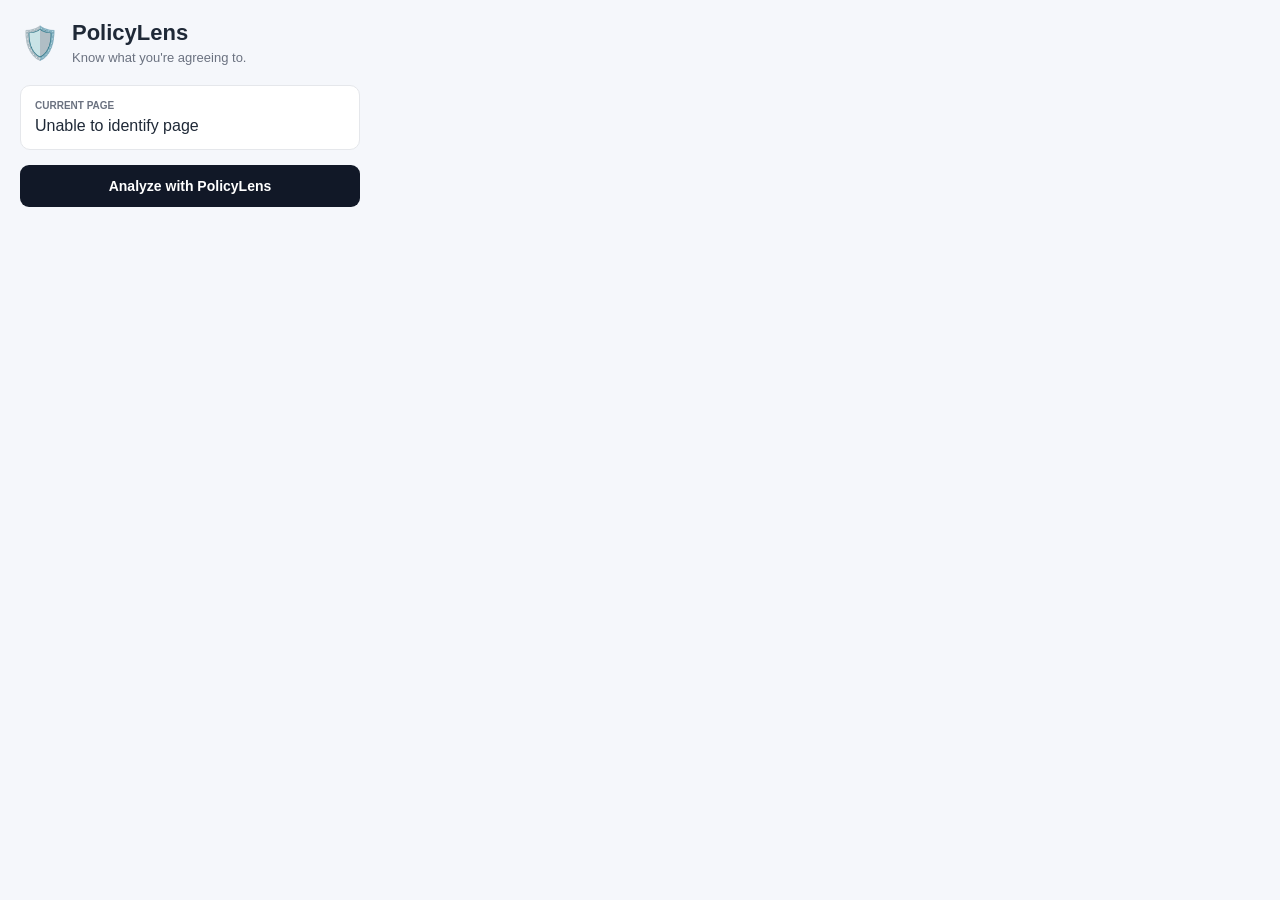
==== PolicyLens/web extension/popup/index.html @ f6df0004 "version history updated frontend" ====
<!DOCTYPE html>
<html lang="en">

<head>

    <meta charset="UTF-8">

    <meta
        name="viewport"
        content="width=device-width, initial-scale=1.0"
    >

    <title>PolicyLens</title>

    <link
        rel="stylesheet"
        href="style.css"
    >

</head>


<body>

    <div class="container">


        <!-- HEADER -->

        <header>

            <div class="logo">
                🛡️
            </div>

            <div>

                <h1>
                    PolicyLens
                </h1>

                <p>
                    Know what you're agreeing to.
                </p>

            </div>

        </header>



        <!-- CURRENT PAGE -->

        <div class="page-info">

            <span class="label">
                CURRENT PAGE
            </span>

            <div id="page-name">
                Loading page info...
            </div>

            <div
                id="site-badge"
                class="site-badge hidden"
            >
            </div>

        </div>



        <!-- ANALYZE BUTTON -->

        <button id="analyze-btn">
            Analyze with PolicyLens
        </button>



        <!-- STATUS -->

        <div id="status">
        </div>



        <!-- RESULTS -->

        <div
            id="results"
            class="hidden"
        >


            <!-- POLICY SUMMARY -->

            <h2>
                Policy Information
            </h2>

            <div id="summary-line" class="summary-line">
            </div>


            <!-- DYNAMIC POLICY CARDS -->

            <div id="cards-container">
            </div>



            <!-- IMPORTANT INFORMATION -->

            <div class="warning">

                <h3>
                    ⚠️ Things you should know
                </h3>

                <ul id="warning-list">
                </ul>

            </div>



            <!-- RELEVANT POLICY LINKS -->

            <div class="links-section">

                <h3>
                    🔗 Relevant Policy Links
                </h3>

                <div id="links-container">
                </div>

            </div>



            <!-- EXTRACTION DETAILS -->

            <details class="debug-section">

                <summary>
                    Extraction Details
                </summary>


                <div id="stats">
                </div>


                <pre id="raw-output">
                </pre>

            </details>


        </div>


    </div>


    <!-- POPUP JAVASCRIPT -->

    <script src="popup.js"></script>

</body>

</html>
---- PolicyLens/web extension/popup/style.css ----
* {
    box-sizing: border-box;
}

body {
    margin: 0;
    width: 380px;
    font-family: Arial, sans-serif;
    background: #f5f7fb;
    color: #1f2937;
}

.container {
    padding: 20px;
}

header {
    display: flex;
    align-items: center;
    gap: 12px;
    margin-bottom: 20px;
}

.logo {
    font-size: 32px;
}

h1 {
    margin: 0;
    font-size: 22px;
}

header p {
    margin: 4px 0 0;
    color: #6b7280;
    font-size: 13px;
}

.page-info {
    background: white;
    border: 1px solid #e5e7eb;
    border-radius: 10px;
    padding: 14px;
    margin-bottom: 15px;
}

.label {
    display: block;
    font-size: 10px;
    font-weight: bold;
    color: #6b7280;
    margin-bottom: 6px;
}

.site-badge {
    display: inline-block;
    margin-top: 8px;
    padding: 3px 9px;
    border-radius: 20px;
    font-size: 10px;
    font-weight: bold;
    background: #eef2ff;
    color: #4338ca;
}

.summary-line {
    font-size: 12px;
    color: #6b7280;
    margin: 6px 0 10px;
}

.more-note {
    margin: 6px 0 0;
    font-size: 11px;
    color: #9ca3af;
    font-style: italic;
}

button {
    width: 100%;
    padding: 13px;
    border: none;
    border-radius: 9px;
    background: #111827;
    color: white;
    font-size: 14px;
    font-weight: bold;
    cursor: pointer;
}

button:hover {
    opacity: 0.9;
}

.hidden {
    display: none;
}

#status {
    margin-top: 10px;
    font-size: 12px;
    color: #6b7280;
}

h2 {
    margin-top: 22px;
    font-size: 15px;
}

.policy-card {
    background: white;
    border: 1px solid #e5e7eb;
    border-radius: 10px;
    padding: 14px;
    margin-bottom: 10px;
}

.card-top {
    display: flex;
    justify-content: space-between;
    align-items: center;
}

.policy-card p {
    margin: 8px 0 0;
    color: #4b5563;
    font-size: 13px;
}

.badge {
    padding: 4px 7px;
    border-radius: 20px;
    font-size: 9px;
    font-weight: bold;
}

.safe {
    background: #dcfce7;
    color: #166534;
}

.attention {
    background: #fef3c7;
    color: #92400e;
}

.warning {
    margin-top: 15px;
    padding: 15px;
    border-radius: 10px;
    background: #fff7ed;
    border: 1px solid #fed7aa;
}

.warning h3 {
    margin-top: 0;
    font-size: 14px;
}

.warning li {
    margin-bottom: 7px;
    font-size: 12px;
    line-height: 1.4;
}

.links-section {
    margin-top: 18px;
}

.links-section h3 {
    font-size: 14px;
}

.policy-link {
    display: block;
    background: white;
    border: 1px solid #e5e7eb;
    border-radius: 8px;
    padding: 10px;
    margin-bottom: 7px;
    font-size: 12px;
}

.policy-link a {
    color: #2563eb;
    text-decoration: none;
}

.debug-section {
    margin-top: 18px;
    font-size: 12px;
}

#stats {
    margin-top: 10px;
    line-height: 1.6;
}

#raw-output {
    max-height: 250px;
    overflow: auto;
    background: #111827;
    color: #e5e7eb;
    padding: 10px;
    border-radius: 8px;
    font-size: 9px;
    white-space: pre-wrap;
}
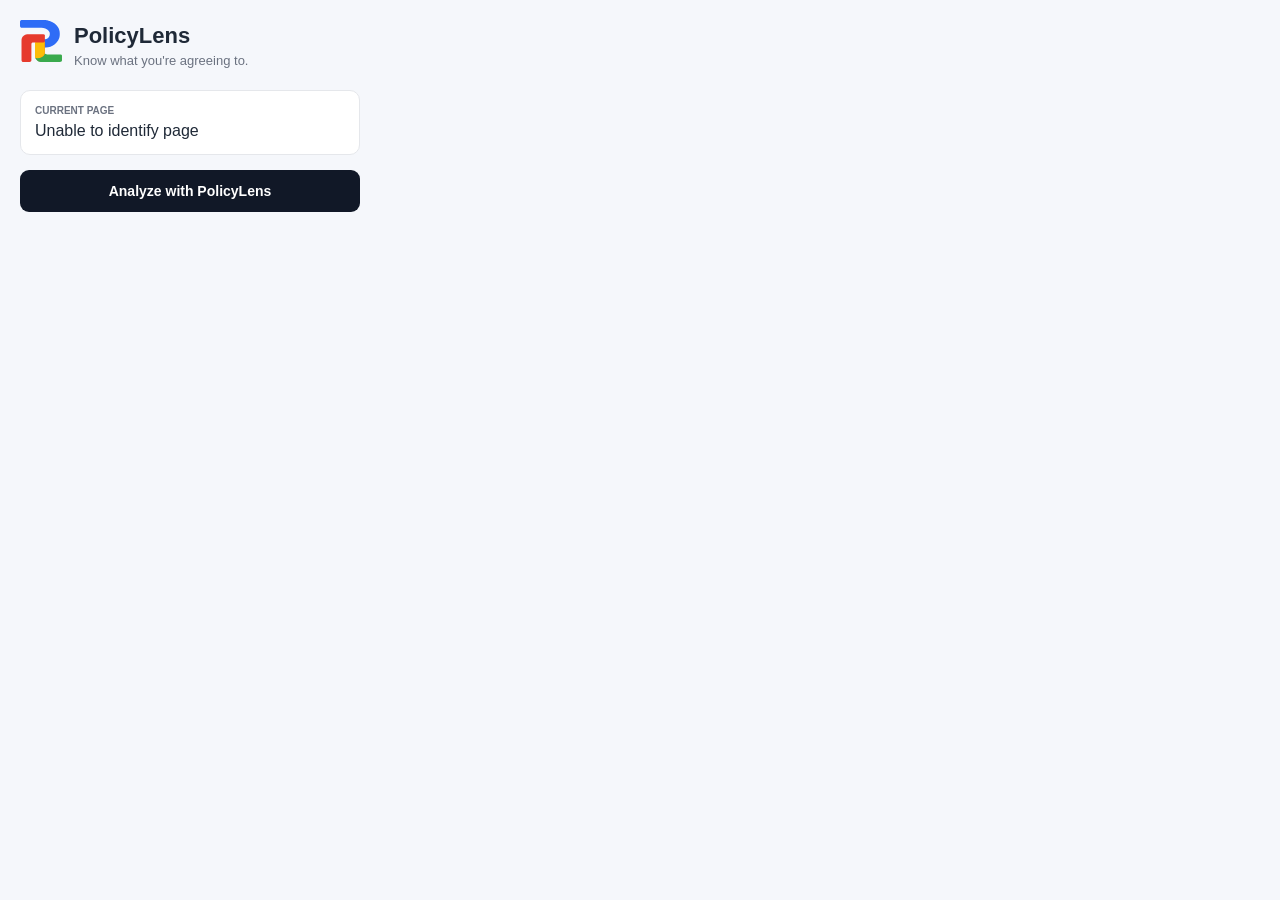
==== commit ee5eafd8: "added logo to pop up" ====
--- a/PolicyLens/web extension/popup/index.html
+++ b/PolicyLens/web extension/popup/index.html
@@ -30,7 +30,7 @@
         <header>
 
             <div class="logo">
-                🛡️
+                <img src="../content/assets/LogoV1.svg" height="42px">
             </div>
 
             <div>
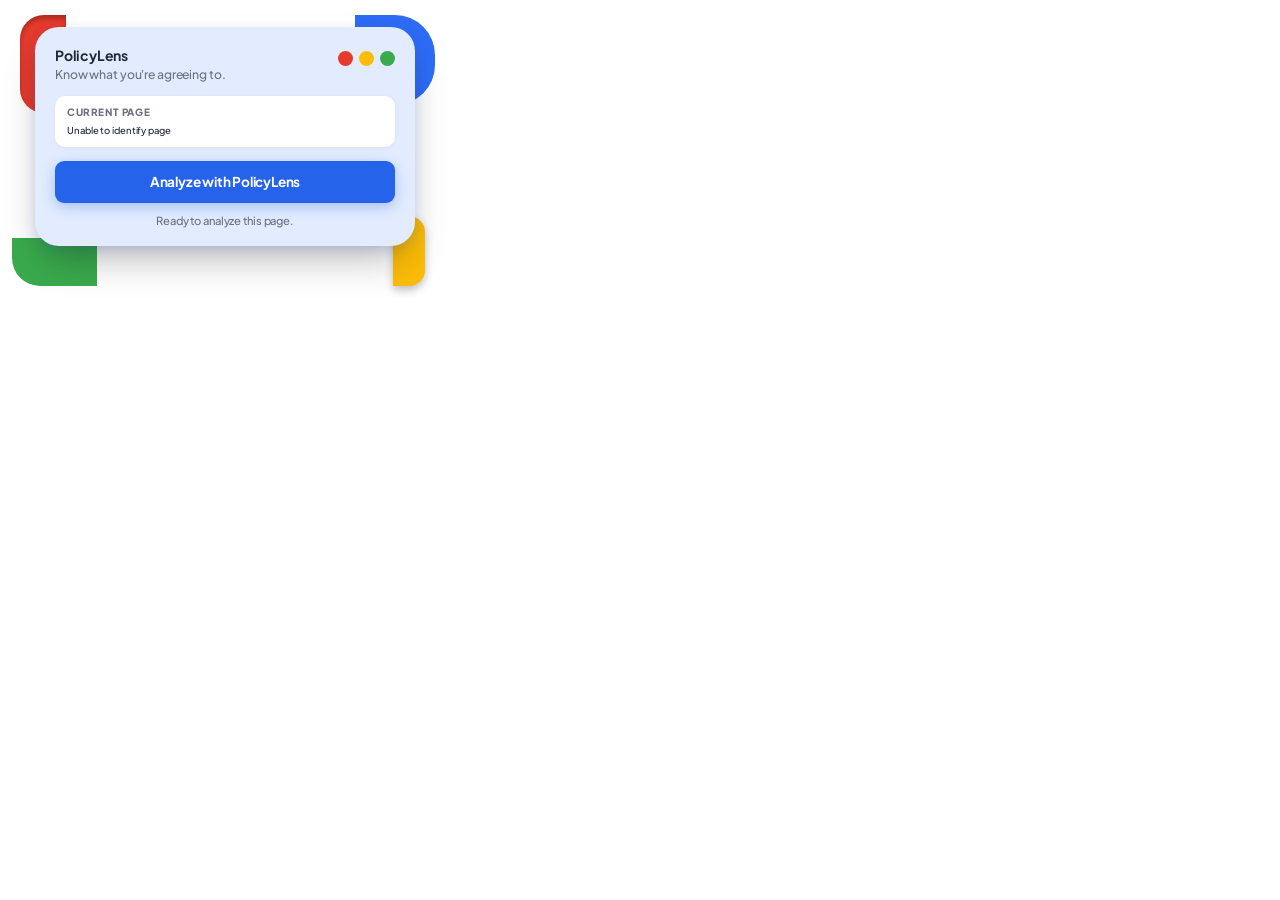
==== commit 501ecf60: "temporary test UI" ====
--- a/PolicyLens/web extension/popup/index.html
+++ b/PolicyLens/web extension/popup/index.html
@@ -2,172 +2,115 @@
 <html lang="en">
 
 <head>
-
     <meta charset="UTF-8">
-
-    <meta
-        name="viewport"
-        content="width=device-width, initial-scale=1.0"
-    >
-
+    <meta name="viewport" content="width=device-width, initial-scale=1.0">
     <title>PolicyLens</title>
-
-    <link
-        rel="stylesheet"
-        href="style.css"
-    >
-
+    <!-- Award-Winning Modern Typography: Plus Jakarta Sans -->
+    <link rel="preconnect" href="https://fonts.googleapis.com">
+    <link rel="preconnect" href="https://fonts.gstatic.com" crossorigin>
+    <link href="https://fonts.googleapis.com/css2?family=Plus+Jakarta+Sans:wght@400;500;600;700;800&display=swap" rel="stylesheet">
+    <link rel="stylesheet" href="style.css">
 </head>
-
 
 <body>
 
-    <div class="container">
+    <div class="widget-outer-container">
 
+        <!-- DECORATIVE BRAND RIBBONS (Figma Exact Overlap & Positions) -->
+        <div class="decorative-ribbon ribbon-blue"></div>
+        <div class="decorative-ribbon ribbon-red"></div>
+        <div class="decorative-ribbon ribbon-green"></div>
+        <div class="decorative-ribbon ribbon-yellow"></div>
 
-        <!-- HEADER -->
+        <!-- MAIN CARD CONTAINER (Figma: Popup #e2ecfe, 380px, radius 24px) -->
+        <div class="policylens-card" id="policylens-card">
 
-        <header>
+            <!-- HEADER (Figma: PolicyLens Heading + Window Control Dots) -->
+            <header class="card-header">
+                <div class="header-titles">
+                    <h1 class="card-title">PolicyLens</h1>
+                    <p class="card-subtitle">Know what you're agreeing to.</p>
+                </div>
 
-            <div class="logo">
-                <img src="../content/assets/LogoV1.svg" height="42px">
+                <div class="window-controls">
+                    <span class="dot dot-close" title="Close"></span>
+                    <span class="dot dot-minimize" title="Minimise"></span>
+                    <span class="dot dot-expand" title="Expand"></span>
+                </div>
+            </header>
+
+            <!-- CURRENT PAGE INFO BOX (Figma: Current Page #ffffff, radius 10px) -->
+            <div class="page-info">
+                <div class="page-info-header">
+                    <span class="label">CURRENT PAGE</span>
+                    <div id="site-badge" class="site-badge hidden">&lt;General Page/&gt;</div>
+                </div>
+
+                <div id="page-name" class="page-name-text">
+                    Loading page info...
+                </div>
             </div>
 
-            <div>
+            <!-- ANALYZE BUTTON (Figma: Analyze Interactive #2563eb, radius 9px, 13.6px bold) -->
+            <button id="analyze-btn" class="primary-btn">
+                Analyze with PolicyLens
+            </button>
 
-                <h1>
-                    PolicyLens
-                </h1>
-
-                <p>
-                    Know what you're agreeing to.
-                </p>
-
+            <!-- STATUS (Figma: Ready to analyze this page) -->
+            <div id="status" class="status-text">
+                Ready to analyze this page.
             </div>
 
-        </header>
+            <!-- RESULTS SECTION (Figma: Expanded Popup Policy Summary) -->
+            <div id="results" class="results-container hidden">
 
+                <!-- POLICY SUMMARY HEADING (Figma: Policy Summary 21.8px bold) -->
+                <h2 class="results-heading">
+                    Policy Summary
+                </h2>
 
+                <div id="summary-line" class="summary-line">
+                </div>
 
-        <!-- CURRENT PAGE -->
+                <!-- DYNAMIC POLICY CARDS (Figma: body #e3ecff, radius 10px, padding 12px 14px) -->
+                <div id="cards-container" class="cards-container">
+                </div>
 
-        <div class="page-info">
+                <!-- IMPORTANT INFORMATION / WARNINGS -->
+                <div class="warning">
+                    <h3 class="warning-title">
+                        ⚠️ Things you should know
+                    </h3>
+                    <ul id="warning-list" class="warning-list">
+                    </ul>
+                </div>
 
-            <span class="label">
-                CURRENT PAGE
-            </span>
+                <!-- RELEVANT POLICY LINKS -->
+                <div class="links-section">
+                    <h3 class="links-title">
+                        🔗 Relevant Policy Links
+                    </h3>
+                    <div id="links-container" class="links-container">
+                    </div>
+                </div>
 
-            <div id="page-name">
-                Loading page info...
-            </div>
+                <!-- EXTRACTION DETAILS (DEBUG) -->
+                <details class="debug-section">
+                    <summary class="debug-summary">
+                        Extraction Details
+                    </summary>
+                    <div id="stats" class="stats-box">
+                    </div>
+                    <pre id="raw-output" class="raw-output-box"></pre>
+                </details>
 
-            <div
-                id="site-badge"
-                class="site-badge hidden"
-            >
             </div>
 
         </div>
 
-
-
-        <!-- ANALYZE BUTTON -->
-
-        <button id="analyze-btn">
-            Analyze with PolicyLens
-        </button>
-
-
-
-        <!-- STATUS -->
-
-        <div id="status">
-        </div>
-
-
-
-        <!-- RESULTS -->
-
-        <div
-            id="results"
-            class="hidden"
-        >
-
-
-            <!-- POLICY SUMMARY -->
-
-            <h2>
-                Policy Information
-            </h2>
-
-            <div id="summary-line" class="summary-line">
-            </div>
-
-
-            <!-- DYNAMIC POLICY CARDS -->
-
-            <div id="cards-container">
-            </div>
-
-
-
-            <!-- IMPORTANT INFORMATION -->
-
-            <div class="warning">
-
-                <h3>
-                    ⚠️ Things you should know
-                </h3>
-
-                <ul id="warning-list">
-                </ul>
-
-            </div>
-
-
-
-            <!-- RELEVANT POLICY LINKS -->
-
-            <div class="links-section">
-
-                <h3>
-                    🔗 Relevant Policy Links
-                </h3>
-
-                <div id="links-container">
-                </div>
-
-            </div>
-
-
-
-            <!-- EXTRACTION DETAILS -->
-
-            <details class="debug-section">
-
-                <summary>
-                    Extraction Details
-                </summary>
-
-
-                <div id="stats">
-                </div>
-
-
-                <pre id="raw-output">
-                </pre>
-
-            </details>
-
-
-        </div>
-
-
     </div>
 
-
-    <!-- POPUP JAVASCRIPT -->
-
+    <!-- POPUP JAVASCRIPT (Untouched Functional Source of Truth) -->
     <script src="popup.js"></script>
 
 </body>
--- a/PolicyLens/web extension/popup/style.css
+++ b/PolicyLens/web extension/popup/style.css
@@ -1,208 +1,567 @@
+/* ==========================================================================
+   PolicyLens Chrome Extension - Premium Award-Winning Design Implementation
+   Typography: Plus Jakarta Sans (Modern Geometric Grotesque)
+   Visual Source of Truth: Figma Node 340-359
+   ========================================================================== */
+
+/* --- CSS Design Tokens --- */
+:root {
+  --font-family: 'Plus Jakarta Sans', -apple-system, BlinkMacSystemFont, 'Segoe UI', Roboto, sans-serif;
+
+  /* Exact Figma Brand & Ribbon Colors */
+  --brand-primary: #2563EB;
+  --brand-primary-hover: #1D4ED8;
+  --brand-primary-active: #1E40AF;
+  --brand-blue-ribbon: #2E6CF6;
+  --brand-red-ribbon: #E63A2D;
+  --brand-green-ribbon: #3AAA4D;
+  --brand-yellow-ribbon: #FCBD08;
+
+  /* Exact Figma Surface Colors */
+  --card-bg: #E2ECFE;
+  --surface-white: #FFFFFF;
+  --surface-policy-card: #E3ECFF;
+
+  /* Exact Figma Typography Colors */
+  --text-heading: #1F2937;
+  --text-subheading: #6B7280;
+  --text-body: #4B5563;
+  --text-white: #FFFFFF;
+
+  /* Exact Figma Badge Colors */
+  --badge-general-bg: #64748B;
+  --badge-general-text: #FFFFFF;
+  --badge-safe-bg: #C4FECE;
+  --badge-safe-text: #166534;
+  --badge-attention-bg: #FFDEA3;
+  --badge-attention-text: #9A3412;
+  --badge-danger-bg: #FEE2E2;
+  --badge-danger-text: #991B1B;
+
+  /* Exact Figma Window Control Dots */
+  --dot-close: #E63A2D;
+  --dot-minimize: #FCBD08;
+  --dot-expand: #3AAA4D;
+
+  /* Exact Figma Radii */
+  --radius-card: 24px;
+  --radius-inner: 10px;
+  --radius-btn: 9px;
+  --radius-pill: 70px;
+}
+
+/* --- Base & Reset --- */
 * {
-    box-sizing: border-box;
-}
-
+  box-sizing: border-box;
+  margin: 0;
+  padding: 0;
+}
+
+html,
 body {
-    margin: 0;
-    width: 380px;
-    font-family: Arial, sans-serif;
-    background: #f5f7fb;
-    color: #1f2937;
-}
-
-.container {
-    padding: 20px;
-}
-
-header {
-    display: flex;
-    align-items: center;
-    gap: 12px;
-    margin-bottom: 20px;
-}
-
-.logo {
-    font-size: 32px;
-}
-
-h1 {
-    margin: 0;
-    font-size: 22px;
-}
-
-header p {
-    margin: 4px 0 0;
-    color: #6b7280;
-    font-size: 13px;
-}
-
+  margin: 0;
+  padding: 0;
+  width: 450px;
+  min-width: 450px;
+  max-width: 450px;
+  background: transparent;
+  background-color: transparent;
+  font-family: var(--font-family);
+  color: var(--text-heading);
+  overflow-x: hidden;
+  -webkit-font-smoothing: antialiased;
+  -moz-osx-font-smoothing: grayscale;
+}
+
+/* --- Outer Container (Figma: 450px width Frame) --- */
+.widget-outer-container {
+  position: relative;
+  width: 450px;
+  min-height: 298px;
+  padding: 27px 35px;
+  display: flex;
+  align-items: flex-start;
+  justify-content: center;
+  overflow: visible;
+  background: transparent;
+}
+
+/* --- Decorative Ribbons (Figma exact geometric vectors) --- */
+.decorative-ribbon {
+  position: absolute;
+  pointer-events: none;
+  z-index: 1;
+}
+
+/* Top-Left Red Ribbon (Figma Frame 38 / Frame 19) */
+.ribbon-red {
+  top: 15px;
+  left: 20px;
+  width: 46px;
+  height: 98px;
+  background: var(--brand-red-ribbon);
+  border-radius: 24px 0 0 24px;
+  box-shadow: inset 0 4px 4px rgba(0, 0, 0, 0.25);
+}
+
+/* Top-Right Blue Ribbon (Figma Frame 39 / Frame 20) */
+.ribbon-blue {
+  top: 15px;
+  right: 15px;
+  width: 80px;
+  height: 90px;
+  background: var(--brand-blue-ribbon);
+  border-radius: 0 40px 40px 0;
+}
+
+/* Bottom-Left Green Ribbon (Figma Frame 40 / Frame 21) */
+.ribbon-green {
+  bottom: 12px;
+  left: 12px;
+  width: 85px;
+  height: 48px;
+  background: var(--brand-green-ribbon);
+  border-radius: 0 0 0 28px;
+}
+
+/* Bottom-Right Yellow Ribbon (Figma Frame 41 / Frame 22) */
+.ribbon-yellow {
+  bottom: 12px;
+  right: 25px;
+  width: 32px;
+  height: 70px;
+  background: var(--brand-yellow-ribbon);
+  border-radius: 0 16px 16px 0;
+  box-shadow: 0 4px 8px rgba(0, 0, 0, 0.25);
+}
+
+/* --- Main PolicyLens Card (Figma: Popup 380px Frame) --- */
+.policylens-card {
+  position: relative;
+  z-index: 10;
+  width: 380px;
+  background-color: var(--card-bg);
+  border-radius: var(--radius-card);
+  padding: 20px 20px 18px 20px;
+  box-shadow: 0 20px 40px -10px rgba(0, 0, 0, 0.3), 0 4px 12px rgba(37, 99, 235, 0.15);
+  display: flex;
+  flex-direction: column;
+  transition: all 0.3s ease;
+}
+
+/* --- Header Section (Figma Frame 1 / Frame 2) --- */
+.card-header {
+  display: flex;
+  justify-content: space-between;
+  align-items: flex-start;
+  margin-bottom: 14px;
+}
+
+.header-titles {
+  display: flex;
+  flex-direction: column;
+  gap: 2px;
+}
+
+.card-title {
+  font-size: 22px;
+  font-weight: 800;
+  color: var(--text-heading);
+  line-height: 1.2;
+  letter-spacing: -0.035em;
+}
+
+.card-subtitle {
+  font-size: 12.2px;
+  font-weight: 500;
+  color: var(--text-subheading);
+  line-height: 1.35;
+  letter-spacing: -0.01em;
+}
+
+/* Window Control Dots */
+.window-controls {
+  display: flex;
+  align-items: center;
+  gap: 6px;
+  padding-top: 4px;
+}
+
+.dot {
+  width: 15px;
+  height: 15px;
+  border-radius: 50%;
+  display: inline-block;
+  cursor: pointer;
+  transition: transform 0.15s ease, opacity 0.15s ease;
+}
+
+.dot:hover {
+  transform: scale(1.15);
+  opacity: 0.85;
+}
+
+.dot-close { background-color: var(--dot-close); }
+.dot-minimize { background-color: var(--dot-minimize); }
+.dot-expand { background-color: var(--dot-expand); }
+
+/* --- Current Page Info Box (Figma Frame 10 / Frame 28) --- */
 .page-info {
-    background: white;
-    border: 1px solid #e5e7eb;
-    border-radius: 10px;
-    padding: 14px;
-    margin-bottom: 15px;
+  background-color: var(--surface-white);
+  border-radius: var(--radius-inner);
+  padding: 10px 12px;
+  box-shadow: 0 1px 4px rgba(0, 0, 0, 0.05);
+  margin-bottom: 14px;
+  display: flex;
+  flex-direction: column;
+  gap: 6px;
+}
+
+.page-info-header {
+  display: flex;
+  align-items: center;
+  justify-content: space-between;
 }
 
 .label {
-    display: block;
-    font-size: 10px;
-    font-weight: bold;
-    color: #6b7280;
-    margin-bottom: 6px;
-}
-
+  font-size: 10px;
+  font-weight: 800;
+  color: var(--text-subheading);
+  letter-spacing: 0.06em;
+  text-transform: uppercase;
+}
+
+.page-name-text,
+#page-name {
+  font-size: 9.5px;
+  font-weight: 500;
+  color: var(--text-heading);
+  line-height: 1.35;
+  letter-spacing: -0.01em;
+  word-break: break-word;
+}
+
+/* Site Badge / Pill Tag (Figma Frame 18 / Frame 30) */
 .site-badge {
-    display: inline-block;
-    margin-top: 8px;
-    padding: 3px 9px;
-    border-radius: 20px;
-    font-size: 10px;
-    font-weight: bold;
-    background: #eef2ff;
-    color: #4338ca;
+  display: inline-flex;
+  align-items: center;
+  justify-content: center;
+  font-size: 8px;
+  font-weight: 700;
+  padding: 2px 8px;
+  border-radius: var(--radius-pill);
+  background-color: var(--badge-general-bg);
+  color: var(--badge-general-text);
+  line-height: 1.2;
+  letter-spacing: 0.03em;
+  white-space: nowrap;
+}
+
+/* --- Primary Analyze Button (Figma Frame 7 / Frame 24) --- */
+/* Solid, bold, full height in both compact & expanded states */
+button,
+.primary-btn,
+#analyze-btn {
+  width: 100% !important;
+  height: 42px !important;
+  min-height: 42px !important;
+  padding: 0 16px !important;
+  background-color: var(--brand-primary);
+  color: var(--text-white);
+  border: none;
+  border-radius: var(--radius-btn);
+  font-family: var(--font-family);
+  font-size: 13.6px;
+  font-weight: 700;
+  letter-spacing: -0.015em;
+  line-height: 42px;
+  cursor: pointer;
+  display: flex;
+  align-items: center;
+  justify-content: center;
+  gap: 8px;
+  box-shadow: 0 4px 14px rgba(37, 99, 235, 0.32);
+  transition: background-color 0.2s ease, transform 0.1s ease, box-shadow 0.2s ease;
+  outline: none;
+  flex-shrink: 0;
+}
+
+button:hover,
+.primary-btn:hover,
+#analyze-btn:hover {
+  background-color: var(--brand-primary-hover);
+  box-shadow: 0 6px 18px rgba(37, 99, 235, 0.42);
+}
+
+button:active,
+.primary-btn:active,
+#analyze-btn:active {
+  background-color: var(--brand-primary-active);
+  transform: translateY(1px);
+}
+
+button:disabled,
+.primary-btn:disabled,
+#analyze-btn:disabled {
+  opacity: 0.75;
+  cursor: not-allowed;
+}
+
+/* --- Status Text (Figma Frame 9) --- */
+#status,
+.status-text {
+  text-align: center;
+  font-size: 11.2px;
+  font-weight: 500;
+  color: var(--text-subheading);
+  line-height: 1.35;
+  letter-spacing: -0.01em;
+  margin-top: 10px;
+}
+
+/* --- Results Section (Figma Expanded Popup) --- */
+.results-container {
+  margin-top: 14px;
+  display: flex;
+  flex-direction: column;
+  gap: 12px;
+  animation: fadeIn 0.35s cubic-bezier(0.16, 1, 0.3, 1) forwards;
+}
+
+.hidden {
+  display: none !important;
+}
+
+@keyframes fadeIn {
+  from { opacity: 0; transform: translateY(6px); }
+  to { opacity: 1; transform: translateY(0); }
+}
+
+/* Policy Summary Heading (Figma Frame 35) */
+.results-heading,
+h2 {
+  font-size: 21.8px;
+  font-weight: 800;
+  color: var(--text-heading);
+  line-height: 1.2;
+  letter-spacing: -0.03em;
 }
 
 .summary-line {
-    font-size: 12px;
-    color: #6b7280;
-    margin: 6px 0 10px;
-}
-
-.more-note {
-    margin: 6px 0 0;
-    font-size: 11px;
-    color: #9ca3af;
-    font-style: italic;
-}
-
-button {
-    width: 100%;
-    padding: 13px;
-    border: none;
-    border-radius: 9px;
-    background: #111827;
-    color: white;
-    font-size: 14px;
-    font-weight: bold;
-    cursor: pointer;
-}
-
-button:hover {
-    opacity: 0.9;
-}
-
-.hidden {
-    display: none;
-}
-
-#status {
-    margin-top: 10px;
-    font-size: 12px;
-    color: #6b7280;
-}
-
-h2 {
-    margin-top: 22px;
-    font-size: 15px;
+  font-size: 11.2px;
+  font-weight: 500;
+  color: var(--text-subheading);
+  margin-top: -6px;
+  line-height: 1.4;
+  letter-spacing: -0.01em;
+}
+
+/* Dynamic Policy Cards (Figma Frame 36 / Rectangle 'body') */
+.cards-container {
+  display: flex;
+  flex-direction: column;
+  gap: 10px;
 }
 
 .policy-card {
-    background: white;
-    border: 1px solid #e5e7eb;
-    border-radius: 10px;
-    padding: 14px;
-    margin-bottom: 10px;
-}
-
-.card-top {
-    display: flex;
-    justify-content: space-between;
-    align-items: center;
-}
-
-.policy-card p {
-    margin: 8px 0 0;
-    color: #4b5563;
-    font-size: 13px;
-}
-
+  background-color: var(--surface-policy-card);
+  border-radius: var(--radius-inner);
+  padding: 12px 14px;
+  box-shadow: 0 1px 3px rgba(0, 0, 0, 0.04);
+  display: flex;
+  flex-direction: column;
+  gap: 6px;
+}
+
+.card-top,
+.card-title-row {
+  display: flex;
+  justify-content: space-between;
+  align-items: center;
+}
+
+.card-top strong,
+.card-title {
+  font-size: 14px;
+  font-weight: 700;
+  color: var(--text-heading);
+  letter-spacing: -0.015em;
+}
+
+/* Pill Badges inside Policy Cards (Figma Frame 37 / Rectangle 'info') */
 .badge {
-    padding: 4px 7px;
-    border-radius: 20px;
-    font-size: 9px;
-    font-weight: bold;
-}
-
-.safe {
-    background: #dcfce7;
-    color: #166534;
-}
-
-.attention {
-    background: #fef3c7;
-    color: #92400e;
-}
-
+  display: inline-flex;
+  align-items: center;
+  justify-content: center;
+  font-size: 8px;
+  font-weight: 700;
+  padding: 2px 8px;
+  border-radius: var(--radius-pill);
+  line-height: 1.2;
+  letter-spacing: 0.02em;
+  white-space: nowrap;
+}
+
+.badge.safe,
+.badge-safe {
+  background-color: var(--badge-safe-bg);
+  color: var(--badge-safe-text);
+}
+
+.badge.attention,
+.badge-attention {
+  background-color: var(--badge-attention-bg);
+  color: var(--badge-attention-text);
+}
+
+.badge.danger,
+.badge-danger {
+  background-color: var(--badge-danger-bg);
+  color: var(--badge-danger-text);
+}
+
+/* Policy Card Content Paragraphs */
+.policy-card p,
+.card-text {
+  font-size: 10.8px;
+  font-weight: 500;
+  color: var(--text-body);
+  line-height: 1.45;
+  letter-spacing: -0.01em;
+  text-align: justify;
+}
+
+.more-note,
+.card-note {
+  font-size: 10px;
+  color: #9CA3AF;
+  font-style: italic;
+  margin-top: 4px;
+}
+
+/* --- Warning Section --- */
 .warning {
-    margin-top: 15px;
-    padding: 15px;
-    border-radius: 10px;
-    background: #fff7ed;
-    border: 1px solid #fed7aa;
-}
-
+  background-color: #FFF7ED;
+  border: 1px solid #FED7AA;
+  border-radius: var(--radius-inner);
+  padding: 12px 14px;
+  display: flex;
+  flex-direction: column;
+  gap: 6px;
+}
+
+.warning-title,
 .warning h3 {
-    margin-top: 0;
-    font-size: 14px;
-}
-
+  font-size: 13px;
+  font-weight: 700;
+  color: #9A3412;
+  letter-spacing: -0.015em;
+  line-height: 1.3;
+}
+
+.warning-list,
+.warning ul {
+  list-style-type: none;
+  padding: 0;
+  margin: 0;
+  display: flex;
+  flex-direction: column;
+  gap: 6px;
+}
+
+.warning-list li,
 .warning li {
-    margin-bottom: 7px;
-    font-size: 12px;
-    line-height: 1.4;
-}
-
+  font-size: 10.8px;
+  font-weight: 500;
+  color: #431407;
+  line-height: 1.4;
+  letter-spacing: -0.01em;
+  position: relative;
+  padding-left: 14px;
+}
+
+.warning-list li::before,
+.warning li::before {
+  content: "•";
+  position: absolute;
+  left: 2px;
+  color: #EA580C;
+  font-weight: bold;
+}
+
+/* --- Policy Links Section --- */
 .links-section {
-    margin-top: 18px;
-}
-
+  display: flex;
+  flex-direction: column;
+  gap: 8px;
+}
+
+.links-title,
 .links-section h3 {
-    font-size: 14px;
+  font-size: 14px;
+  font-weight: 700;
+  color: var(--text-heading);
+  letter-spacing: -0.015em;
+}
+
+.links-container {
+  display: flex;
+  flex-direction: column;
+  gap: 6px;
 }
 
 .policy-link {
-    display: block;
-    background: white;
-    border: 1px solid #e5e7eb;
-    border-radius: 8px;
-    padding: 10px;
-    margin-bottom: 7px;
-    font-size: 12px;
+  background-color: var(--surface-white);
+  border: 1px solid #E5E7EB;
+  border-radius: 8px;
+  padding: 8px 12px;
+  font-size: 11px;
 }
 
 .policy-link a {
-    color: #2563eb;
-    text-decoration: none;
-}
-
+  color: var(--brand-primary);
+  text-decoration: none;
+  font-weight: 600;
+  word-break: break-all;
+}
+
+.policy-link a:hover {
+  text-decoration: underline;
+}
+
+/* --- Debug / Extraction Details Section --- */
 .debug-section {
-    margin-top: 18px;
-    font-size: 12px;
-}
-
-#stats {
-    margin-top: 10px;
-    line-height: 1.6;
-}
-
+  margin-top: 8px;
+  font-size: 11px;
+  color: var(--text-subheading);
+}
+
+.debug-summary {
+  cursor: pointer;
+  font-weight: 600;
+  outline: none;
+  padding: 4px 0;
+}
+
+.stats-box {
+  background: rgba(0, 0, 0, 0.05);
+  border-radius: 6px;
+  padding: 8px;
+  margin-top: 6px;
+  line-height: 1.5;
+  font-size: 10px;
+}
+
+.raw-output-box,
 #raw-output {
-    max-height: 250px;
-    overflow: auto;
-    background: #111827;
-    color: #e5e7eb;
-    padding: 10px;
-    border-radius: 8px;
-    font-size: 9px;
-    white-space: pre-wrap;
+  max-height: 200px;
+  overflow: auto;
+  background: #111827;
+  color: #E5E7EB;
+  padding: 10px;
+  border-radius: 8px;
+  font-size: 9px;
+  font-family: monospace;
+  white-space: pre-wrap;
+  margin-top: 8px;
 }
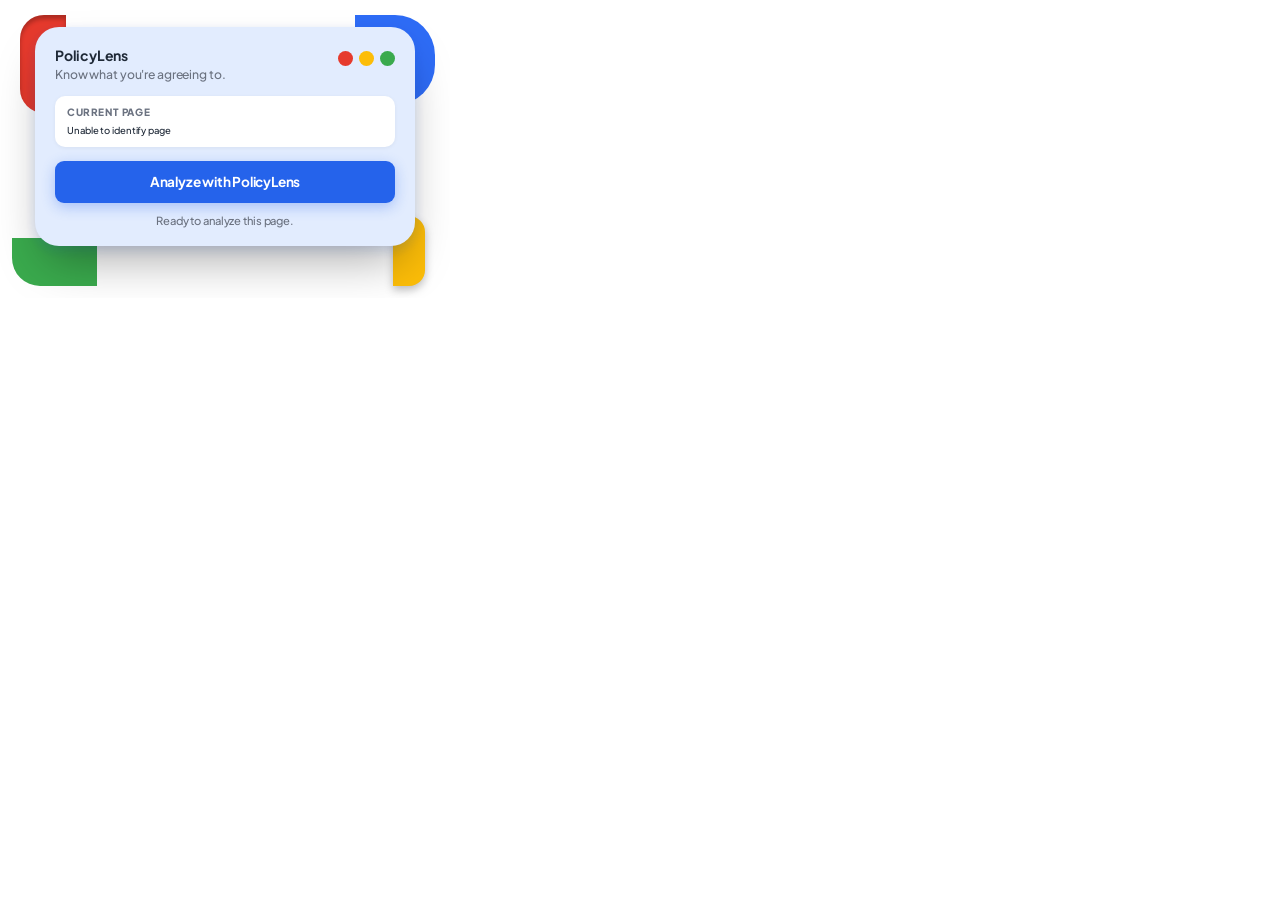
==== commit 53854d0e: "Updated UI/UX" ====
--- a/PolicyLens/web extension/popup/index.html
+++ b/PolicyLens/web extension/popup/index.html
@@ -16,7 +16,7 @@
 
     <div class="widget-outer-container">
 
-        <!-- DECORATIVE BRAND RIBBONS (Figma Exact Overlap & Positions) -->
+        <!-- DECORATIVE BRAND RIBBONS (Animated Corner Ribbons) -->
         <div class="decorative-ribbon ribbon-blue"></div>
         <div class="decorative-ribbon ribbon-red"></div>
         <div class="decorative-ribbon ribbon-green"></div>
@@ -25,7 +25,20 @@
         <!-- MAIN CARD CONTAINER (Figma: Popup #e2ecfe, 380px, radius 24px) -->
         <div class="policylens-card" id="policylens-card">
 
-            <!-- HEADER (Figma: PolicyLens Heading + Window Control Dots) -->
+            <!-- AESTHETIC INFO TOAST (Green button modal) -->
+            <div class="info-toast hidden" id="info-toast">
+                <div class="info-toast-content">
+                    <div class="info-toast-header">
+                        <span class="info-toast-icon">✨</span>
+                        <span class="info-toast-title">PolicyLens Note</span>
+                        <button class="info-toast-close" id="info-toast-close" type="button" aria-label="Close Note">&times;</button>
+                    </div>
+                    <p class="info-toast-msg">This button is for aesthetic purposes only.</p>
+                    <p class="info-toast-credits">Designed by <strong>Vedant &amp; Darsh</strong>.</p>
+                </div>
+            </div>
+
+            <!-- HEADER (Figma: PolicyLens Heading + Interactive Window Control Dots) -->
             <header class="card-header">
                 <div class="header-titles">
                     <h1 class="card-title">PolicyLens</h1>
@@ -33,9 +46,9 @@
                 </div>
 
                 <div class="window-controls">
-                    <span class="dot dot-close" title="Close"></span>
-                    <span class="dot dot-minimize" title="Minimise"></span>
-                    <span class="dot dot-expand" title="Expand"></span>
+                    <button class="dot dot-close" id="dot-close" title="Close Window" type="button"></button>
+                    <button class="dot dot-minimize" id="dot-minimize" title="Minimize Window" type="button"></button>
+                    <button class="dot dot-expand" id="dot-info" title="Aesthetic Info" type="button"></button>
                 </div>
             </header>
 
@@ -52,7 +65,7 @@
             </div>
 
             <!-- ANALYZE BUTTON (Figma: Analyze Interactive #2563eb, radius 9px, 13.6px bold) -->
-            <button id="analyze-btn" class="primary-btn">
+            <button id="analyze-btn" class="primary-btn" type="button">
                 Analyze with PolicyLens
             </button>
 
@@ -110,7 +123,7 @@
 
     </div>
 
-    <!-- POPUP JAVASCRIPT (Untouched Functional Source of Truth) -->
+    <!-- POPUP JAVASCRIPT (Interactive Functionality) -->
     <script src="popup.js"></script>
 
 </body>
--- a/PolicyLens/web extension/popup/style.css
+++ b/PolicyLens/web extension/popup/style.css
@@ -84,13 +84,16 @@
   justify-content: center;
   overflow: visible;
   background: transparent;
-}
-
-/* --- Decorative Ribbons (Figma exact geometric vectors) --- */
+  perspective: 1000px;
+}
+
+/* --- Decorative Corner Ribbons (Animated Flower/Explosion Bloom) --- */
 .decorative-ribbon {
   position: absolute;
   pointer-events: none;
   z-index: 1;
+  will-change: transform, opacity;
+  transition: transform 0.45s cubic-bezier(0.16, 1, 0.3, 1), opacity 0.45s ease;
 }
 
 /* Top-Left Red Ribbon (Figma Frame 38 / Frame 19) */
@@ -102,6 +105,7 @@
   background: var(--brand-red-ribbon);
   border-radius: 24px 0 0 24px;
   box-shadow: inset 0 4px 4px rgba(0, 0, 0, 0.25);
+  animation: ribbonInRed 0.5s cubic-bezier(0.16, 1, 0.3, 1) forwards;
 }
 
 /* Top-Right Blue Ribbon (Figma Frame 39 / Frame 20) */
@@ -112,6 +116,7 @@
   height: 90px;
   background: var(--brand-blue-ribbon);
   border-radius: 0 40px 40px 0;
+  animation: ribbonInBlue 0.5s cubic-bezier(0.16, 1, 0.3, 1) forwards;
 }
 
 /* Bottom-Left Green Ribbon (Figma Frame 40 / Frame 21) */
@@ -122,6 +127,7 @@
   height: 48px;
   background: var(--brand-green-ribbon);
   border-radius: 0 0 0 28px;
+  animation: ribbonInGreen 0.5s cubic-bezier(0.16, 1, 0.3, 1) forwards;
 }
 
 /* Bottom-Right Yellow Ribbon (Figma Frame 41 / Frame 22) */
@@ -133,6 +139,28 @@
   background: var(--brand-yellow-ribbon);
   border-radius: 0 16px 16px 0;
   box-shadow: 0 4px 8px rgba(0, 0, 0, 0.25);
+  animation: ribbonInYellow 0.5s cubic-bezier(0.16, 1, 0.3, 1) forwards;
+}
+
+/* Corner Ribbon Opening Keyframes */
+@keyframes ribbonInBlue {
+  from { transform: translate(-100px, 80px) scale(0.4); opacity: 0; }
+  to { transform: translate(0, 0) scale(1); opacity: 1; }
+}
+
+@keyframes ribbonInRed {
+  from { transform: translate(100px, 80px) scale(0.4); opacity: 0; }
+  to { transform: translate(0, 0) scale(1); opacity: 1; }
+}
+
+@keyframes ribbonInGreen {
+  from { transform: translate(100px, -80px) scale(0.4); opacity: 0; }
+  to { transform: translate(0, 0) scale(1); opacity: 1; }
+}
+
+@keyframes ribbonInYellow {
+  from { transform: translate(-100px, -80px) scale(0.4); opacity: 0; }
+  to { transform: translate(0, 0) scale(1); opacity: 1; }
 }
 
 /* --- Main PolicyLens Card (Figma: Popup 380px Frame) --- */
@@ -143,10 +171,99 @@
   background-color: var(--card-bg);
   border-radius: var(--radius-card);
   padding: 20px 20px 18px 20px;
-  box-shadow: 0 20px 40px -10px rgba(0, 0, 0, 0.3), 0 4px 12px rgba(37, 99, 235, 0.15);
-  display: flex;
-  flex-direction: column;
-  transition: all 0.3s ease;
+  box-shadow: 0 24px 48px -12px rgba(0, 0, 0, 0.35), 0 4px 12px rgba(37, 99, 235, 0.15);
+  display: flex;
+  flex-direction: column;
+  animation: cardEntrance 0.45s cubic-bezier(0.16, 1, 0.3, 1) forwards;
+  transition: transform 0.25s ease, opacity 0.25s ease;
+}
+
+@keyframes cardEntrance {
+  from { opacity: 0; transform: scale(0.92); }
+  to { opacity: 1; transform: scale(1); }
+}
+
+/* --- Aesthetic Info Toast (Designed by Vedant & Darsh) --- */
+.info-toast {
+  position: absolute;
+  top: 16px;
+  left: 16px;
+  right: 16px;
+  z-index: 100;
+  background: rgba(255, 255, 255, 0.95);
+  backdrop-filter: blur(12px);
+  -webkit-backdrop-filter: blur(12px);
+  border-radius: 14px;
+  border: 1px solid rgba(255, 255, 255, 0.8);
+  box-shadow: 0 16px 36px -6px rgba(0, 0, 0, 0.25), 0 4px 12px rgba(37, 99, 235, 0.18);
+  padding: 14px 16px;
+  animation: toastSlideDown 0.3s cubic-bezier(0.16, 1, 0.3, 1) forwards;
+}
+
+.info-toast.hidden {
+  display: none !important;
+}
+
+@keyframes toastSlideDown {
+  from { opacity: 0; transform: translateY(-10px) scale(0.96); }
+  to { opacity: 1; transform: translateY(0) scale(1); }
+}
+
+.info-toast-header {
+  display: flex;
+  align-items: center;
+  justify-content: space-between;
+  margin-bottom: 6px;
+}
+
+.info-toast-icon {
+  font-size: 14px;
+  margin-right: 6px;
+}
+
+.info-toast-title {
+  font-size: 13px;
+  font-weight: 800;
+  color: #1F2937;
+  letter-spacing: -0.02em;
+  flex: 1;
+}
+
+.info-toast-close {
+  background: transparent;
+  border: none;
+  font-size: 18px;
+  line-height: 1;
+  color: #6B7280;
+  cursor: pointer;
+  padding: 2px 6px;
+  border-radius: 4px;
+  transition: color 0.15s ease, background 0.15s ease;
+}
+
+.info-toast-close:hover {
+  color: #111827;
+  background: rgba(0, 0, 0, 0.05);
+}
+
+.info-toast-msg {
+  font-size: 11.5px;
+  font-weight: 500;
+  color: #374151;
+  line-height: 1.4;
+  margin-bottom: 6px;
+}
+
+.info-toast-credits {
+  font-size: 10.5px;
+  color: #6B7280;
+  border-top: 1px solid rgba(0, 0, 0, 0.06);
+  padding-top: 6px;
+}
+
+.info-toast-credits strong {
+  color: #2563EB;
+  font-weight: 700;
 }
 
 /* --- Header Section (Figma Frame 1 / Frame 2) --- */
@@ -155,6 +272,7 @@
   justify-content: space-between;
   align-items: flex-start;
   margin-bottom: 14px;
+  user-select: none;
 }
 
 .header-titles {
@@ -191,14 +309,22 @@
   width: 15px;
   height: 15px;
   border-radius: 50%;
-  display: inline-block;
+  border: none;
   cursor: pointer;
-  transition: transform 0.15s ease, opacity 0.15s ease;
+  padding: 0;
+  outline: none;
+  transition: transform 0.18s cubic-bezier(0.16, 1, 0.3, 1), opacity 0.15s ease, filter 0.18s ease;
+  position: relative;
 }
 
 .dot:hover {
-  transform: scale(1.15);
-  opacity: 0.85;
+  transform: scale(1.22);
+  opacity: 0.95;
+  filter: drop-shadow(0 2px 4px rgba(0, 0, 0, 0.25));
+}
+
+.dot:active {
+  transform: scale(0.95);
 }
 
 .dot-close { background-color: var(--dot-close); }
@@ -215,6 +341,7 @@
   display: flex;
   flex-direction: column;
   gap: 6px;
+  transition: transform 0.2s ease, box-shadow 0.2s ease;
 }
 
 .page-info-header {
@@ -255,12 +382,11 @@
   line-height: 1.2;
   letter-spacing: 0.03em;
   white-space: nowrap;
+  transition: all 0.2s ease;
 }
 
 /* --- Primary Analyze Button (Figma Frame 7 / Frame 24) --- */
-/* Solid, bold, full height in both compact & expanded states */
-button,
-.primary-btn,
+button.primary-btn,
 #analyze-btn {
   width: 100% !important;
   height: 42px !important;
@@ -281,30 +407,29 @@
   justify-content: center;
   gap: 8px;
   box-shadow: 0 4px 14px rgba(37, 99, 235, 0.32);
-  transition: background-color 0.2s ease, transform 0.1s ease, box-shadow 0.2s ease;
+  transition: background-color 0.2s ease, transform 0.15s cubic-bezier(0.16, 1, 0.3, 1), box-shadow 0.2s ease;
   outline: none;
   flex-shrink: 0;
 }
 
-button:hover,
-.primary-btn:hover,
+button.primary-btn:hover,
 #analyze-btn:hover {
   background-color: var(--brand-primary-hover);
-  box-shadow: 0 6px 18px rgba(37, 99, 235, 0.42);
-}
-
-button:active,
-.primary-btn:active,
+  box-shadow: 0 6px 20px rgba(37, 99, 235, 0.44);
+  transform: translateY(-1px);
+}
+
+button.primary-btn:active,
 #analyze-btn:active {
   background-color: var(--brand-primary-active);
-  transform: translateY(1px);
-}
-
-button:disabled,
-.primary-btn:disabled,
+  transform: translateY(1px) scale(0.99);
+}
+
+button.primary-btn:disabled,
 #analyze-btn:disabled {
   opacity: 0.75;
   cursor: not-allowed;
+  transform: none;
 }
 
 /* --- Status Text (Figma Frame 9) --- */
@@ -317,6 +442,7 @@
   line-height: 1.35;
   letter-spacing: -0.01em;
   margin-top: 10px;
+  transition: color 0.2s ease;
 }
 
 /* --- Results Section (Figma Expanded Popup) --- */
@@ -325,15 +451,15 @@
   display: flex;
   flex-direction: column;
   gap: 12px;
-  animation: fadeIn 0.35s cubic-bezier(0.16, 1, 0.3, 1) forwards;
+  animation: resultsFadeIn 0.4s cubic-bezier(0.16, 1, 0.3, 1) forwards;
 }
 
 .hidden {
   display: none !important;
 }
 
-@keyframes fadeIn {
-  from { opacity: 0; transform: translateY(6px); }
+@keyframes resultsFadeIn {
+  from { opacity: 0; transform: translateY(8px); }
   to { opacity: 1; transform: translateY(0); }
 }
 
@@ -371,6 +497,12 @@
   display: flex;
   flex-direction: column;
   gap: 6px;
+  transition: transform 0.18s ease, box-shadow 0.18s ease;
+}
+
+.policy-card:hover {
+  transform: translateY(-1px);
+  box-shadow: 0 3px 8px rgba(37, 99, 235, 0.08);
 }
 
 .card-top,
@@ -388,7 +520,7 @@
   letter-spacing: -0.015em;
 }
 
-/* Pill Badges inside Policy Cards (Figma Frame 37 / Rectangle 'info') */
+/* Pill Badges inside Policy Cards */
 .badge {
   display: inline-flex;
   align-items: center;
@@ -516,6 +648,12 @@
   border-radius: 8px;
   padding: 8px 12px;
   font-size: 11px;
+  transition: transform 0.15s ease, border-color 0.15s ease;
+}
+
+.policy-link:hover {
+  transform: translateX(2px);
+  border-color: var(--brand-primary);
 }
 
 .policy-link a {
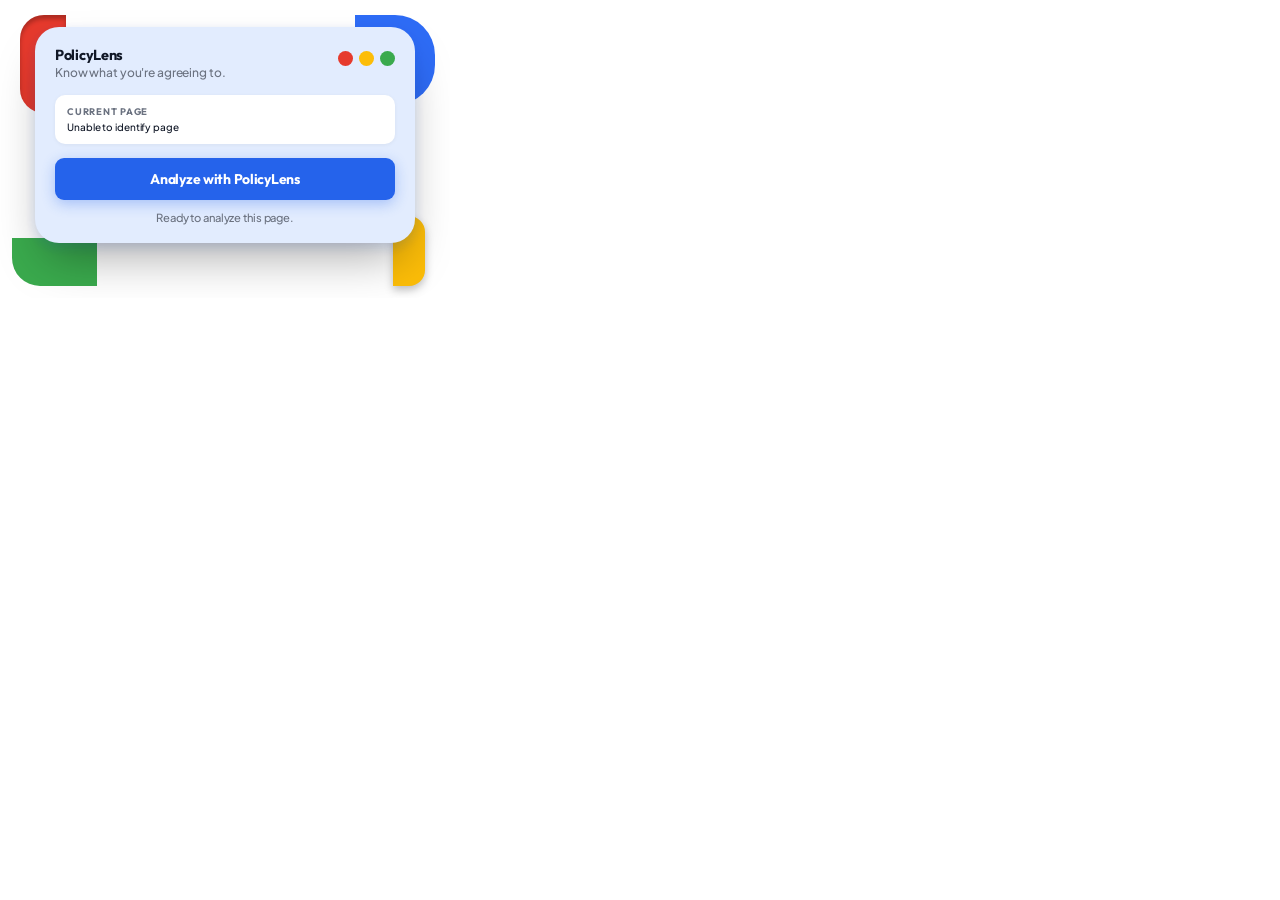
==== commit e32d7eb7: "Updated UI/UX V2" ====
--- a/PolicyLens/web extension/popup/index.html
+++ b/PolicyLens/web extension/popup/index.html
@@ -5,10 +5,10 @@
     <meta charset="UTF-8">
     <meta name="viewport" content="width=device-width, initial-scale=1.0">
     <title>PolicyLens</title>
-    <!-- Award-Winning Modern Typography: Plus Jakarta Sans -->
+    <!-- Award-Winning Typography: Outfit (Headings) + Plus Jakarta Sans (Body & UI) -->
     <link rel="preconnect" href="https://fonts.googleapis.com">
     <link rel="preconnect" href="https://fonts.gstatic.com" crossorigin>
-    <link href="https://fonts.googleapis.com/css2?family=Plus+Jakarta+Sans:wght@400;500;600;700;800&display=swap" rel="stylesheet">
+    <link href="https://fonts.googleapis.com/css2?family=Outfit:wght@600;700;800&family=Plus+Jakarta+Sans:wght@400;500;600;700&display=swap" rel="stylesheet">
     <link rel="stylesheet" href="style.css">
 </head>
 
@@ -25,11 +25,10 @@
         <!-- MAIN CARD CONTAINER (Figma: Popup #e2ecfe, 380px, radius 24px) -->
         <div class="policylens-card" id="policylens-card">
 
-            <!-- AESTHETIC INFO TOAST (Green button modal) -->
+            <!-- AESTHETIC INFO TOAST (Clean Note - Star emoji removed) -->
             <div class="info-toast hidden" id="info-toast">
                 <div class="info-toast-content">
                     <div class="info-toast-header">
-                        <span class="info-toast-icon">✨</span>
                         <span class="info-toast-title">PolicyLens Note</span>
                         <button class="info-toast-close" id="info-toast-close" type="button" aria-label="Close Note">&times;</button>
                     </div>
@@ -52,11 +51,11 @@
                 </div>
             </header>
 
-            <!-- CURRENT PAGE INFO BOX (Figma: Current Page #ffffff, radius 10px) -->
+            <!-- CURRENT PAGE INFO BOX (Clean box - Pill badge removed) -->
             <div class="page-info">
                 <div class="page-info-header">
                     <span class="label">CURRENT PAGE</span>
-                    <div id="site-badge" class="site-badge hidden">&lt;General Page/&gt;</div>
+                    <div id="site-badge" style="display: none !important;"></div>
                 </div>
 
                 <div id="page-name" class="page-name-text">
--- a/PolicyLens/web extension/popup/style.css
+++ b/PolicyLens/web extension/popup/style.css
@@ -1,12 +1,14 @@
 /* ==========================================================================
-   PolicyLens Chrome Extension - Premium Award-Winning Design Implementation
-   Typography: Plus Jakarta Sans (Modern Geometric Grotesque)
+   PolicyLens Chrome Extension - Award-Winning Editorial Design System
+   Display Typography: Outfit (Geometric Precision)
+   UI & Body Typography: Plus Jakarta Sans (Silicon Valley Modern)
    Visual Source of Truth: Figma Node 340-359
    ========================================================================== */
 
 /* --- CSS Design Tokens --- */
 :root {
-  --font-family: 'Plus Jakarta Sans', -apple-system, BlinkMacSystemFont, 'Segoe UI', Roboto, sans-serif;
+  --font-display: 'Outfit', -apple-system, BlinkMacSystemFont, sans-serif;
+  --font-body: 'Plus Jakarta Sans', -apple-system, BlinkMacSystemFont, 'Segoe UI', Roboto, sans-serif;
 
   /* Exact Figma Brand & Ribbon Colors */
   --brand-primary: #2563EB;
@@ -23,14 +25,12 @@
   --surface-policy-card: #E3ECFF;
 
   /* Exact Figma Typography Colors */
-  --text-heading: #1F2937;
+  --text-heading: #111827;
   --text-subheading: #6B7280;
-  --text-body: #4B5563;
+  --text-body: #374151;
   --text-white: #FFFFFF;
 
   /* Exact Figma Badge Colors */
-  --badge-general-bg: #64748B;
-  --badge-general-text: #FFFFFF;
   --badge-safe-bg: #C4FECE;
   --badge-safe-text: #166534;
   --badge-attention-bg: #FFDEA3;
@@ -66,7 +66,7 @@
   max-width: 450px;
   background: transparent;
   background-color: transparent;
-  font-family: var(--font-family);
+  font-family: var(--font-body);
   color: var(--text-heading);
   overflow-x: hidden;
   -webkit-font-smoothing: antialiased;
@@ -183,18 +183,18 @@
   to { opacity: 1; transform: scale(1); }
 }
 
-/* --- Aesthetic Info Toast (Designed by Vedant & Darsh) --- */
+/* --- Aesthetic Info Toast (Designed by Vedant & Darsh - Clean No-Emoji) --- */
 .info-toast {
   position: absolute;
   top: 16px;
   left: 16px;
   right: 16px;
   z-index: 100;
-  background: rgba(255, 255, 255, 0.95);
+  background: rgba(255, 255, 255, 0.96);
   backdrop-filter: blur(12px);
   -webkit-backdrop-filter: blur(12px);
   border-radius: 14px;
-  border: 1px solid rgba(255, 255, 255, 0.8);
+  border: 1px solid rgba(255, 255, 255, 0.85);
   box-shadow: 0 16px 36px -6px rgba(0, 0, 0, 0.25), 0 4px 12px rgba(37, 99, 235, 0.18);
   padding: 14px 16px;
   animation: toastSlideDown 0.3s cubic-bezier(0.16, 1, 0.3, 1) forwards;
@@ -216,15 +216,11 @@
   margin-bottom: 6px;
 }
 
-.info-toast-icon {
-  font-size: 14px;
-  margin-right: 6px;
-}
-
 .info-toast-title {
-  font-size: 13px;
-  font-weight: 800;
-  color: #1F2937;
+  font-family: var(--font-display);
+  font-size: 13.5px;
+  font-weight: 700;
+  color: #111827;
   letter-spacing: -0.02em;
   flex: 1;
 }
@@ -250,7 +246,7 @@
   font-size: 11.5px;
   font-weight: 500;
   color: #374151;
-  line-height: 1.4;
+  line-height: 1.45;
   margin-bottom: 6px;
 }
 
@@ -278,19 +274,20 @@
 .header-titles {
   display: flex;
   flex-direction: column;
-  gap: 2px;
+  gap: 1px;
 }
 
 .card-title {
-  font-size: 22px;
+  font-family: var(--font-display);
+  font-size: 23px;
   font-weight: 800;
   color: var(--text-heading);
-  line-height: 1.2;
-  letter-spacing: -0.035em;
+  line-height: 1.15;
+  letter-spacing: -0.04em;
 }
 
 .card-subtitle {
-  font-size: 12.2px;
+  font-size: 12px;
   font-weight: 500;
   color: var(--text-subheading);
   line-height: 1.35;
@@ -331,7 +328,7 @@
 .dot-minimize { background-color: var(--dot-minimize); }
 .dot-expand { background-color: var(--dot-expand); }
 
-/* --- Current Page Info Box (Figma Frame 10 / Frame 28) --- */
+/* --- Current Page Info Box (Clean box without pill) --- */
 .page-info {
   background-color: var(--surface-white);
   border-radius: var(--radius-inner);
@@ -340,49 +337,33 @@
   margin-bottom: 14px;
   display: flex;
   flex-direction: column;
-  gap: 6px;
+  gap: 4px;
   transition: transform 0.2s ease, box-shadow 0.2s ease;
 }
 
 .page-info-header {
   display: flex;
   align-items: center;
-  justify-content: space-between;
+  justify-content: flex-start;
 }
 
 .label {
-  font-size: 10px;
-  font-weight: 800;
-  color: var(--text-subheading);
-  letter-spacing: 0.06em;
+  font-family: var(--font-display);
+  font-size: 9.5px;
+  font-weight: 700;
+  color: #6B7280;
+  letter-spacing: 0.08em;
   text-transform: uppercase;
 }
 
 .page-name-text,
 #page-name {
-  font-size: 9.5px;
+  font-size: 10px;
   font-weight: 500;
   color: var(--text-heading);
   line-height: 1.35;
   letter-spacing: -0.01em;
   word-break: break-word;
-}
-
-/* Site Badge / Pill Tag (Figma Frame 18 / Frame 30) */
-.site-badge {
-  display: inline-flex;
-  align-items: center;
-  justify-content: center;
-  font-size: 8px;
-  font-weight: 700;
-  padding: 2px 8px;
-  border-radius: var(--radius-pill);
-  background-color: var(--badge-general-bg);
-  color: var(--badge-general-text);
-  line-height: 1.2;
-  letter-spacing: 0.03em;
-  white-space: nowrap;
-  transition: all 0.2s ease;
 }
 
 /* --- Primary Analyze Button (Figma Frame 7 / Frame 24) --- */
@@ -396,10 +377,10 @@
   color: var(--text-white);
   border: none;
   border-radius: var(--radius-btn);
-  font-family: var(--font-family);
-  font-size: 13.6px;
-  font-weight: 700;
-  letter-spacing: -0.015em;
+  font-family: var(--font-display);
+  font-size: 14px;
+  font-weight: 700;
+  letter-spacing: -0.02em;
   line-height: 42px;
   cursor: pointer;
   display: flex;
@@ -442,7 +423,6 @@
   line-height: 1.35;
   letter-spacing: -0.01em;
   margin-top: 10px;
-  transition: color 0.2s ease;
 }
 
 /* --- Results Section (Figma Expanded Popup) --- */
@@ -466,11 +446,12 @@
 /* Policy Summary Heading (Figma Frame 35) */
 .results-heading,
 h2 {
-  font-size: 21.8px;
+  font-family: var(--font-display);
+  font-size: 22px;
   font-weight: 800;
   color: var(--text-heading);
   line-height: 1.2;
-  letter-spacing: -0.03em;
+  letter-spacing: -0.035em;
 }
 
 .summary-line {
@@ -514,10 +495,11 @@
 
 .card-top strong,
 .card-title {
-  font-size: 14px;
+  font-family: var(--font-display);
+  font-size: 14.5px;
   font-weight: 700;
   color: var(--text-heading);
-  letter-spacing: -0.015em;
+  letter-spacing: -0.02em;
 }
 
 /* Pill Badges inside Policy Cards */
@@ -525,12 +507,14 @@
   display: inline-flex;
   align-items: center;
   justify-content: center;
-  font-size: 8px;
+  font-family: var(--font-display);
+  font-size: 8.5px;
   font-weight: 700;
   padding: 2px 8px;
   border-radius: var(--radius-pill);
   line-height: 1.2;
-  letter-spacing: 0.02em;
+  letter-spacing: 0.04em;
+  text-transform: uppercase;
   white-space: nowrap;
 }
 
@@ -555,10 +539,10 @@
 /* Policy Card Content Paragraphs */
 .policy-card p,
 .card-text {
-  font-size: 10.8px;
+  font-size: 11px;
   font-weight: 500;
   color: var(--text-body);
-  line-height: 1.45;
+  line-height: 1.48;
   letter-spacing: -0.01em;
   text-align: justify;
 }
@@ -584,10 +568,11 @@
 
 .warning-title,
 .warning h3 {
-  font-size: 13px;
+  font-family: var(--font-display);
+  font-size: 13.5px;
   font-weight: 700;
   color: #9A3412;
-  letter-spacing: -0.015em;
+  letter-spacing: -0.02em;
   line-height: 1.3;
 }
 
@@ -603,10 +588,10 @@
 
 .warning-list li,
 .warning li {
-  font-size: 10.8px;
+  font-size: 11px;
   font-weight: 500;
   color: #431407;
-  line-height: 1.4;
+  line-height: 1.45;
   letter-spacing: -0.01em;
   position: relative;
   padding-left: 14px;
@@ -630,10 +615,11 @@
 
 .links-title,
 .links-section h3 {
-  font-size: 14px;
+  font-family: var(--font-display);
+  font-size: 14.5px;
   font-weight: 700;
   color: var(--text-heading);
-  letter-spacing: -0.015em;
+  letter-spacing: -0.02em;
 }
 
 .links-container {
